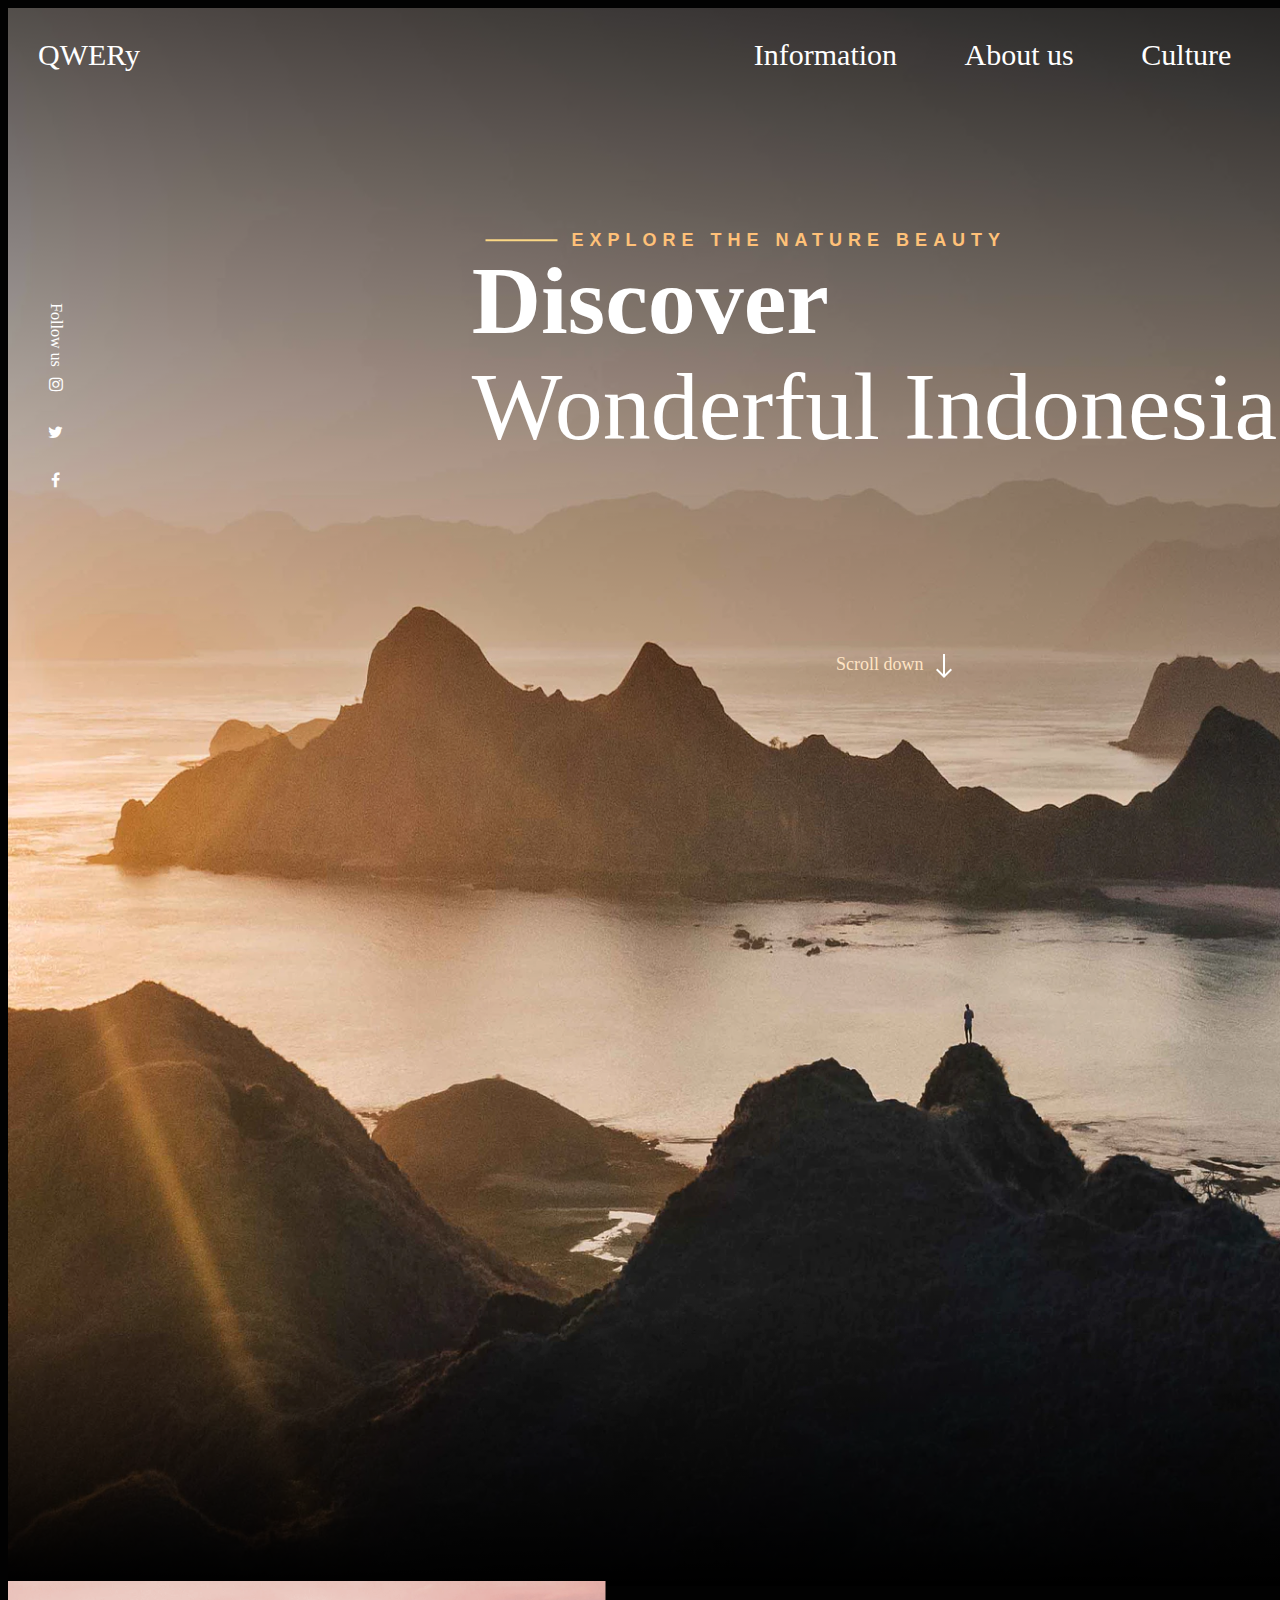
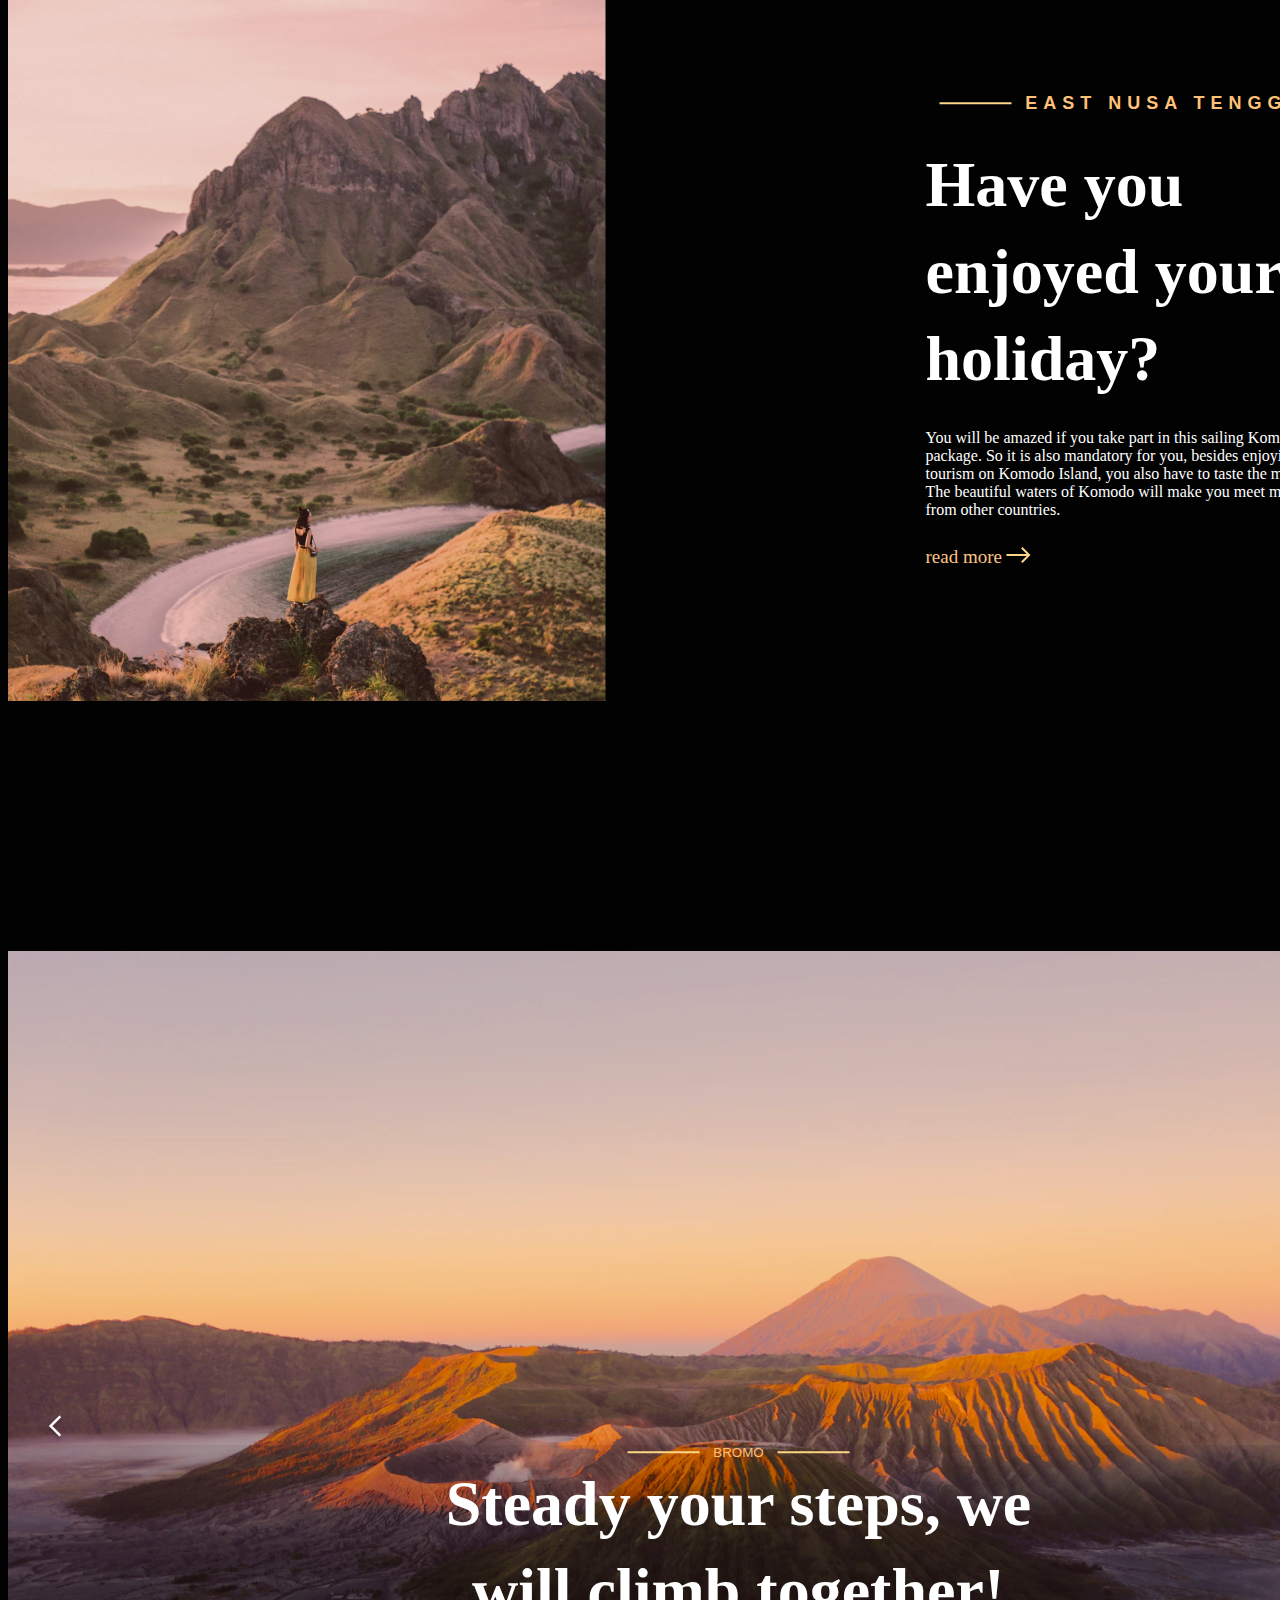
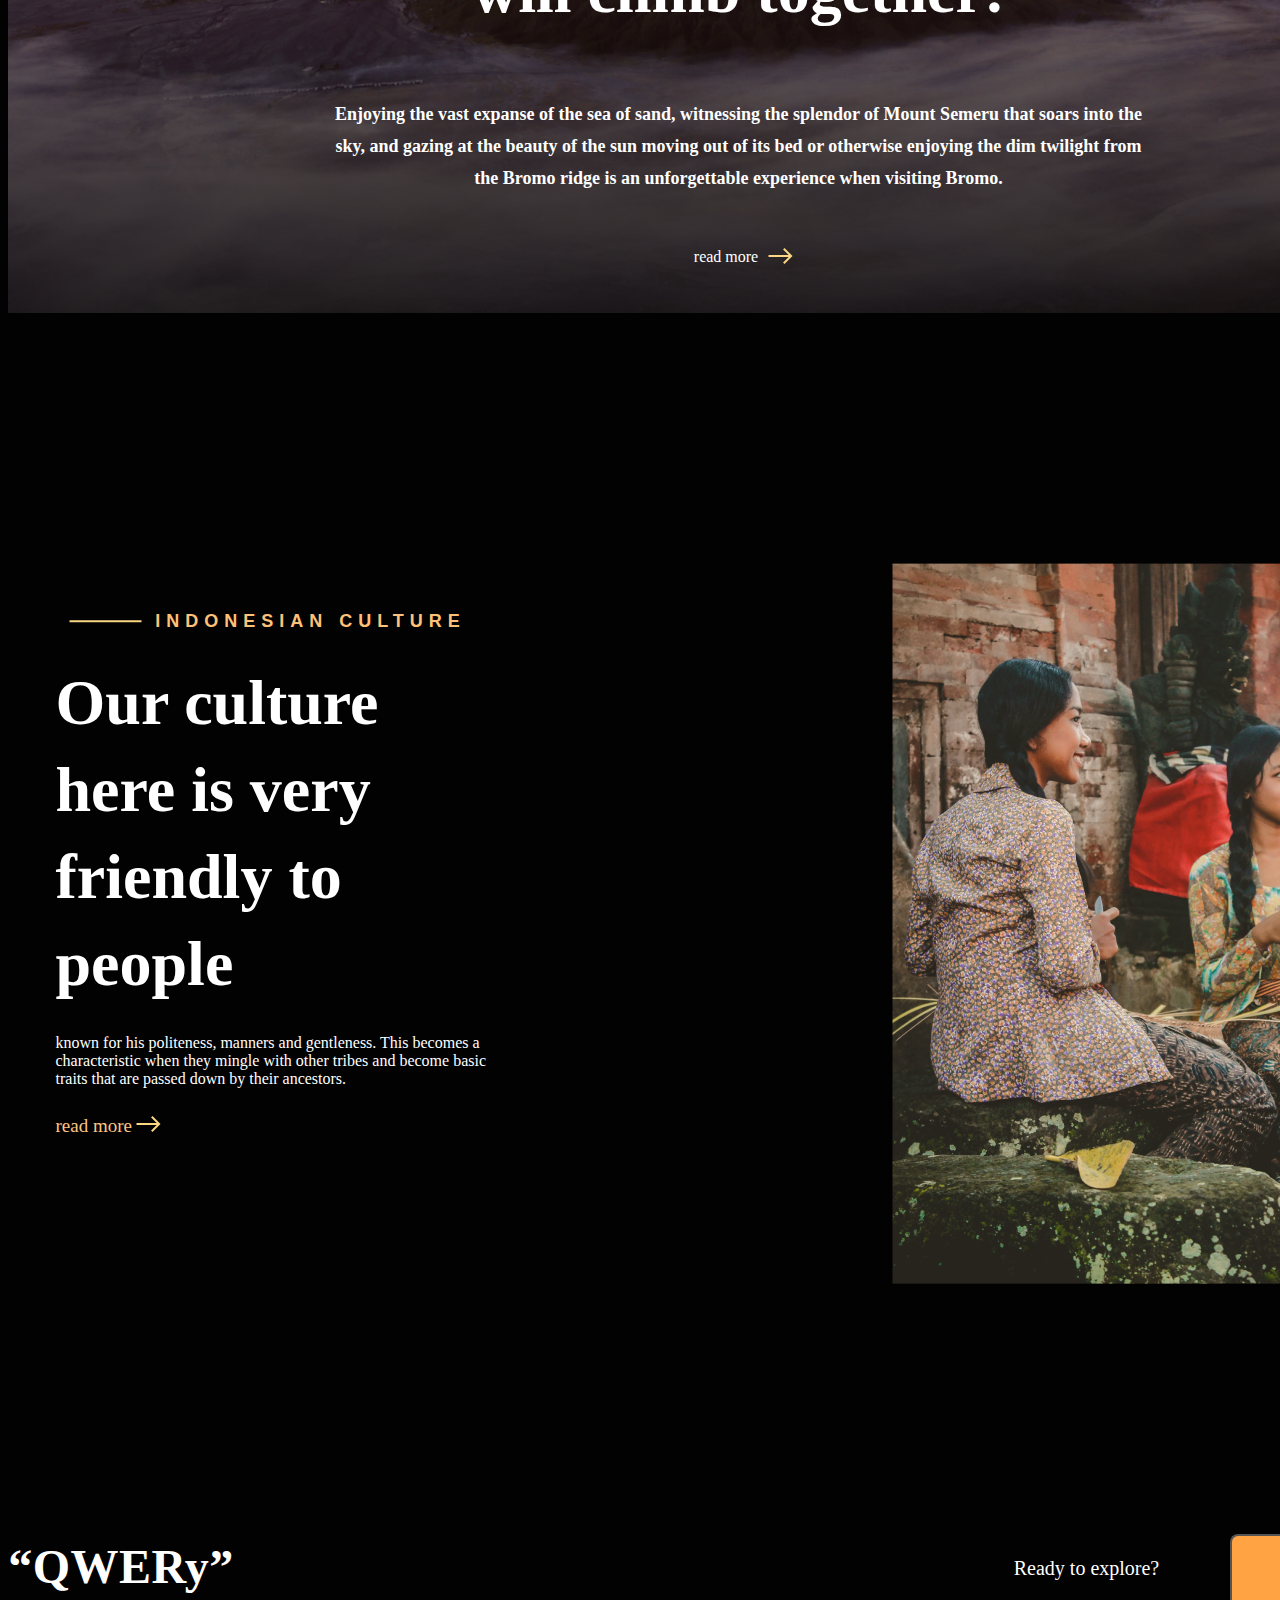
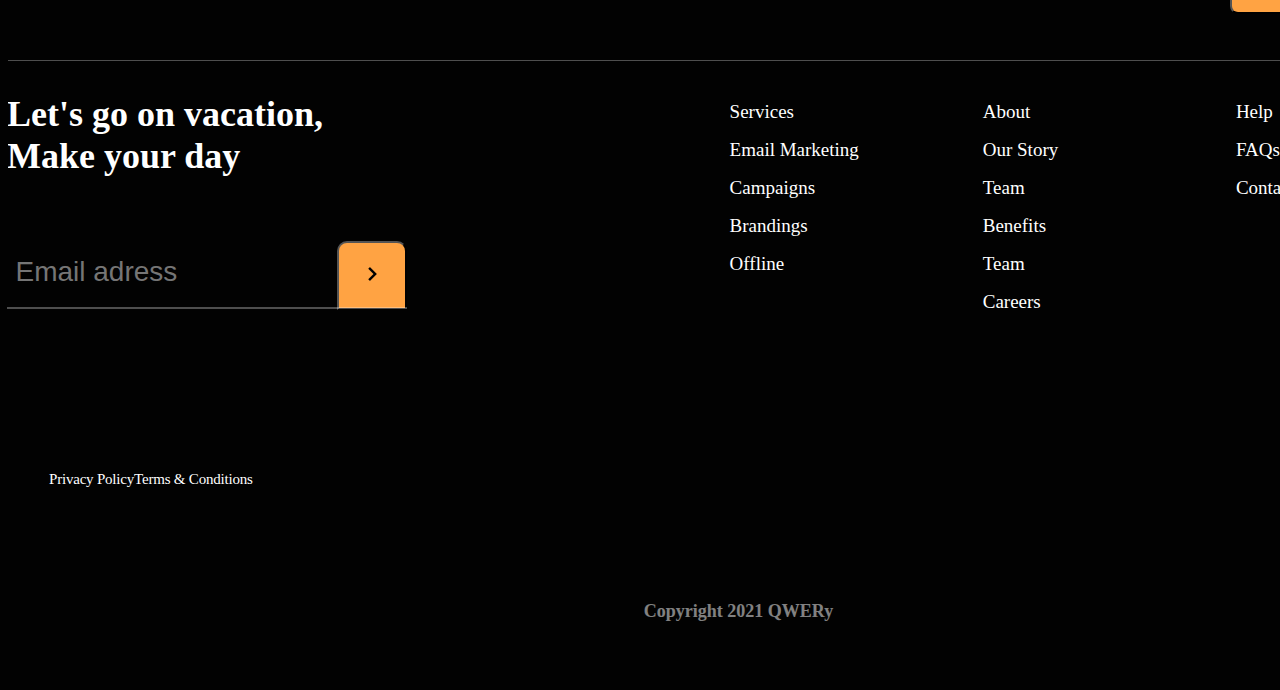
==== HW-4/index.html @ 254db84e "11" ====
<!DOCTYPE html>
<html lang="en">
<head>
    <meta charset="UTF-8">
    <meta http-equiv="X-UA-Compatible" content="IE=edge">
    <meta name="viewport" content="width=device-width, initial-scale=1.0">
    <title>Landingpage/main</title>
    <link rel="stylesheet" href="css/style.css">
    <link rel="stylesheet" href="https://cdnjs.cloudflare.com/ajax/libs/font-awesome/4.7.0/css/font-awesome.min.css">
</head>
          <body>
            <HEADA>
                <div class="logobackone">
                 <div class="bghero">
            <header>
        <qwerylogo>QWERy</qwerylogo>  
        <div class="button1">
        <img src="img\coolicon3.png">
        <search>Search</search>
        </div>
          <div class="nav-header">
       <a href="#">Information</a>
        <a href="#">About us</a>
        <a href="#">Culture</a>  
        </div>
            </header>
        <div class="social1">
                <ps>Follow us</ps>
                <a href="#" class="fa fa-instagram"></a> 
                <a href="#" class="fa fa-twitter"></a>  
                <a href="#" class="fa fa-facebook"></a>
                </div>
<contentfirst>
            <div class="undertitle">
                <pbexp>
                    <img src="img/Line1.png">
                </pbexp>
                    <t>explore the nature beauty</t>
                </div>
                <div class="title">
     <discov>Discover</discov>
     <br>
     <wondInd>Wonderful Indonesia</wondInd>
     <div class="moredown">
        <div class="arrow1">
        <img src="img\arrowdow.png">
        </div>
        <pscroll>Scroll down</pscroll>
    </div>
    </div>
    </div>
    <div class="bghero2">

    </div>
</div>
 
             </HEADA>
             </contentfirst>
<content>

        
       <contentsecond>
    <img src="img\image 1.png" class="im1">    
    <div class="contentt">
   <div class="undertitle">
        <pbexp>
        <img src="img/Line1.png">
    </pbexp>
    <t>east nusa tenggara</t>
</div>
    <p1>Have you enjoyed your holiday?</p1>
    <p2>You will be amazed if you take part in this sailing Komodo island tour package. So it is also mandatory for you, besides enjoying Komodo tourism on Komodo Island, you also have to taste the marine tourism. The beautiful waters of Komodo will make you meet many travelers from other countries.</p2>
<div class="more">
  <div class="arrow">
    <p3>read more</p3> 
    <img src="img\arrow_downward_24px.png">
   </div>     
    </div>
    </div>
                </contentsecond>  
        <content3>
                    <div class="contenincontent">
         <div class="image2">
    <div class="frame19">
            <div class="arrowleft">
        <img src="img\coolicon.png">
           </div>
          <div class="arrowright">
            <img src="img\cooliconrigh.png">
          </div>
   </div> 
   <div class="rectangle3">
   <div class="tagline2">
    <img src="img\Line1.png" class="img1">
<pb>bromo</pb>
<img src="img\Line2.png" class="img2">
</div>
    <div class="contxt">
        <p6>Steady your steps, we will climb together!</p6>
    <p5>Enjoying the vast expanse of the sea of ​​​​sand, witnessing the splendor of Mount Semeru that soars into the sky, and gazing at the beauty of the sun moving out of its bed or otherwise enjoying the dim twilight from the Bromo ridge is an unforgettable experience when visiting Bromo.</p5>
    <div class="more2">
        <div class="iconmore">
            <img src="img\arrow_downward_24px.png">
        </div>
        <readmore>read more</readmore>
       </div>
</div> 
 
 
   </div>
</div>
</div>
                </content3>
         <content4>
   
    <div class="contenttsecond">
        <div class="undertitle">
            <pbexp>
            <img src="img\Line1.png">
            </pbexp>
            <t>indonesian culture</t>
        </div>
    <p1>Our culture here is very friendly to people</p1>
    <p2>known for his politeness, manners and gentleness. This becomes a characteristic when they mingle with other tribes and become basic traits that are passed down by their ancestors.</p2>
    <div class="more">
        <div class="arrow">
            <p3>read more</p3>
            <img class="img3" src="img\arrow_downward_24px.png">
         </div>
</div>
</div>
<img src="img\01.png" class="im2">
                </content4>
      
      <footer>
    <div class="footer">
                 
      
      
     
    
<div class="row1">
    <q>QWERy</q>
    <div class="CTA">
       <button class="button">
        <gs>Get started</gs>
        </button>
          <div class="rte">
            <rte>Ready to explore?</rte>
        </div>
     </div>
     </div>
     <div class="divider"></div>
<div class="row2">
<div class="newsletter">
    <plets>Let's go on vacation, Make your day</plets>
   <div class="form">
     <submit>
        <button class="emailco">
            <img src="img\Path.png">
        </button>
     </submit>
     <div>
        <input type="Email-adress" id="Email-adress" placeholder="Email adress">
     </div> 
  
   <div class="rectanglex"> </div>
    
</div>
 </div>
        <div class="services">
    <a href="#" class="ser">Services</a><br>
    <a href="#" class="em">Email Marketing</a><br>
    <a href="#" class="camp">Campaigns</a><br>
    <a href="#" class="bra">Brandings</a><br>
    <a href="#" class="off">Offline</a><br>
        </div>
    <div class="services">
      <a href="#" class="bout">About</a><br>
      <a href="#" class="ous">Our Story</a><br>
      <a href="#" class="Team">Team</a><br>
      <a href="#" class="Benefits">Benefits</a><br>
      <a href="#" class="Team">Team</a><br>
      <a href="#" class="Careers">Careers</a>
     </div>
    <div class="services">
        <a href="#" class="help">Help</a><br>
        <a href="#" class="faqs">FAQs</a><br>
        <a href="#" class="contus">Contact Us</a>
     </div>
</div>
<div class="row3">
    <div class="social">
            <a href="#" class="fa fa-facebook"></a>
            <a href="#" class="fa fa-twitter"></a>  
            <a href="#" class="fa fa-instagram"></a>  
          </div>
          <pp>Privacy Policy</pp>
          <tc>Terms & Conditions</tc>
    </div>
<p7>Copyright 2021 QWERy</p7>

</div>
       </footer>
    </content>
    </qwery>
    </body>
    </html>
---- HW-4/css/style.css ----
html{

    width: 100%;
    max-width:100%;
    overflow-x:hidden;
}

  body
  {
    width: 100%;
    max-width: 100%;
    overflow-x: hidden;
  }
body{
    box-sizing: border-box;
    font-family: 'Inter','Source Sans Pro';
    font-style: normal;
    justify-content: center;
    text-align: -webkit-center;
    background: #020202;
}
.logobackone{
    background: url(../img/Rectangle1.png) ;
  width: 1920px;
  height: 1573px;
    }
.bghero{
    width: 1920px;
    height: 1200px;
background: linear-gradient(7deg, rgba(0, 0, 0, 0) 31.06%, #000000 108.93%);
}
.bghero2{
    width: 1920px;
height: 378px;


background: linear-gradient(360deg, #000000 0%, rgba(0, 0, 0, 0) 77.78%);
}
header{
    width: 1920px;
}
qwerylogo{
    float: left;
    padding: 1em;
    color: #FFFFFF;
    font-size: 30px;
}
.button1{
    width: 75px;
    float: right;
    font-size: 19px;
    padding: 2em 1em 0em;
    color: #FFFFFF;

}
.nav-header{
    align-items: center;
    color: #FFFFFF;
    font-size: 30px;
    padding: 1em;
}
a{
    text-decoration: none;
    color: #FFFFFF;
    padding: 1em;
}
a:hover{
    color: blueviolet;
    cursor: pointer;
    font-weight: 900;
}
.title{
width: 162px;
DISPLAY: block

}
discov{
    font-weight: 700;
    font-size: 96px;
    line-height: 100px;
    text-transform: capitalize;
    color: #FFFFFF;
}
wondInd{
    display: flex;
    width: 15em;
    font-size: 96px;
    color: #FFFFFF;
}
.moredown{
    width: 8em;
    padding: 12em 0em 0em 22em;
}
.arrow1{
    float: right;
}
pscroll{
    color: bisque;
    font-size: 18px;
}
content{
    display: flex;
    flex-direction: column;
    align-items: center;
    padding: 0px;
    gap: 250px;
    width: 1461px;
    height: 3901px;
}
contentfirst{
    display: inline-grid;
    padding: 8em;
    width: 68em;

}
.undertitle{
   float: left;
   display: flex;
   font: -webkit-control;
}
t{
    font-weight: 700;
    font-size: 18px;
    letter-spacing: 6px;
    text-transform: uppercase;
    color: #FFC178;
}
pbexp{
    padding: 0em 1em;
    vertical-align: top;
}
.social1{
    float: left;
    padding: 13em 0em 0em 0em;
    display: inline-grid;
}
ps{
    transform: rotate(90deg);
    padding: 1em;
    color: #FFFFFF;
}

contentsecond{ 
    width: 1462px;
}
.im1{
    float: left;
}
.im2{
    float: right;
}
.contentt{
    display: flex;
    flex-direction: column;
    align-items: flex-start;
    gap: 27px;
    width: 27em;
    padding: 7em;
    float: right;
}
.contenttsecond{
    display: flex;
    flex-direction: column;
    align-items: flex-start;
    gap: 27px;
    width: 27em;
    float: left;
    padding: 3em;
}
p1{
    font-size: 64px;
    line-height: 87px;
    color: #FFFFFF;
    font-weight: 700;
    width: 6em;
    text-align: start;
}
p2{
    width: 29em;
    text-align: left;
    color: #FFFFFF;
}
p3{
    font-size: 19px;
    color: #fcc484;
}
.image2{
    width: 1461px;
height: 962px;
background: url(../img/image2.png);
z-index: 100;
}
readmore{
    color: #FFFFFF;
}
p6{
    font-weight: 700;
    font-size: 64px;
    line-height: 87px;
    padding: 0em 0em 1em 0em;
    color: #FFFFFF;
    width: 10em;
    display: flex;
}
p5{
    width: 46em;
    height: 96px;
    font-weight: 600;
    font-size: 18px;
    line-height: 32px;
    padding: 0em 0em 3em 0em;
    display: flex;
    color: #FFFFFF;
}

.rectangle3{
    width: 1461px;
    height: 468px;
    background: linear-gradient(360deg, rgba(0, 0, 0, 0.75) 0%, rgba(0, 0, 0, 0) 109.55%);
}
.tagline2{
    font: -webkit-control;
    display: flex;
    align-items: center;
    justify-content: center;
    gap: 1em;
}
.frame19{
    display: flex;
    flex-direction: row;
    align-items: flex-start;
    padding: 29em 0em 0em 0em;
    gap: 1329px;


    width: 1389px;
    height: 30px;
}
.more2{
    width: 108px;
}
.iconmore{
    float: right;
}
pb{
    color: #FFC178;
    text-transform: uppercase;
}
pi{
    font-family: 'Open Sans';
    font-style: normal;
    font-weight: 700;
    font-size: 18px;
    line-height: 25px;
    letter-spacing: 6px;
    text-transform: uppercase;
    color: #FBD784;
}
content4{
 width: 1462px;
}

.footer{
    width: 1463px;
    height: 720px;
}
.row1{
    width: 1460.72px;
    height: 125.83px;
}
.newsletter{
    display: flex;
    flex-direction: column;
    align-items: flex-start;
    padding: 0em 19em 0em 0em ;
    gap: 50px;
    width: 399.6px;
    height: 221px;  
    text-align: -webkit-left;
}
p7{
    font-family: 'Open Sans';
    font-style: normal;
    font-weight: 600;
    font-size: 18px;
    line-height: 32px;
    text-align: center;
    color: #FFFFFF;
    opacity: 0.5;
}
.row3{
    width: 1379px;
    padding: 8em 0em 6em 0em;
    height: 30px;
}
tc,pp{
    font-family: 'DM Sans';
    font-style: normal;
    font-weight: 400;
    font-size: 15px;
    line-height: 20px;
    letter-spacing: -0.204545px;
    color: #FFFFFF;
    float: left;
}
.social{
    float: right;
}
.row2{
    height: 248px;
    display: flex;
    margin-top: 2em;
}
.services{
    font-family: 'Open Sans';
    font-style: normal;
    font-weight: 400;
    font-size: 19px;
    line-height: 2em;
    width: 25em;
    color: #FFFFFF;
    text-align: left;
}
q{
    font-family: 'Open Sans';
    font-style: normal;
    font-weight: 700;
    font-size: 48px;
    line-height: 65px;
    letter-spacing: 0.01em;
    text-transform: capitalize;
    color: #FFFFFF;
    float: left;
}
.CTA{
    width: 585.38px;
    height: 69.14px;
    float: right;
}
.button{
    background: #FFA343;
    border-radius: 8px;
    Width:239.35px;
    Height:80px;
    float: right;
}
.button:hover{
    background: aqua;
    cursor: pointer;
}
.rte{
    color: #FFFFFF;
    white-space: pre;
    font-size: 20px;
}
gs{
    font-family: 'DM Sans';
font-style: normal;
font-weight: 700;
font-size: 17px;
line-height: 22px;

color: #000000;
    vertical-align: text-top;
}
.form{
    display: inline-flex;
    flex-direction: row-reverse;
    align-items: flex-start;
    width: 399.6px;
    height: 70.52px;

}

plets{
    width: 361px;
    height: 98px;
    
    font-family: 'Open Sans';
    font-style: normal;
    font-weight: 700;
    font-size: 36px;
   
    
    color: #FFFFFF;
}
.divider{
    width: 1460.72px;
    height: 1.38px;
    left: 0.14px;
    top: 124.44px;

    background: #FFFFFF;
    mix-blend-mode: normal;
    opacity: 0.3;
}
.emailco{
    width: 69.14px;
    height: 69.14px;
    background: #FFA343;
    border-top-left-radius: 10px;
    border-top-right-radius: 10px;
}
input{
    width: 320px;
    height: 60px;
    background: none;
    border: none;
    text-align: start;
    color: #FFFFFF;
    font-size: 28px;
}
.rectanglex{
    background: #FFFFFF;
    mix-blend-mode: normal;
    opacity: 0.3;
    height: 1.8px;
    width: 25em;
    position: absolute;
    margin-top: 4.1em;
}
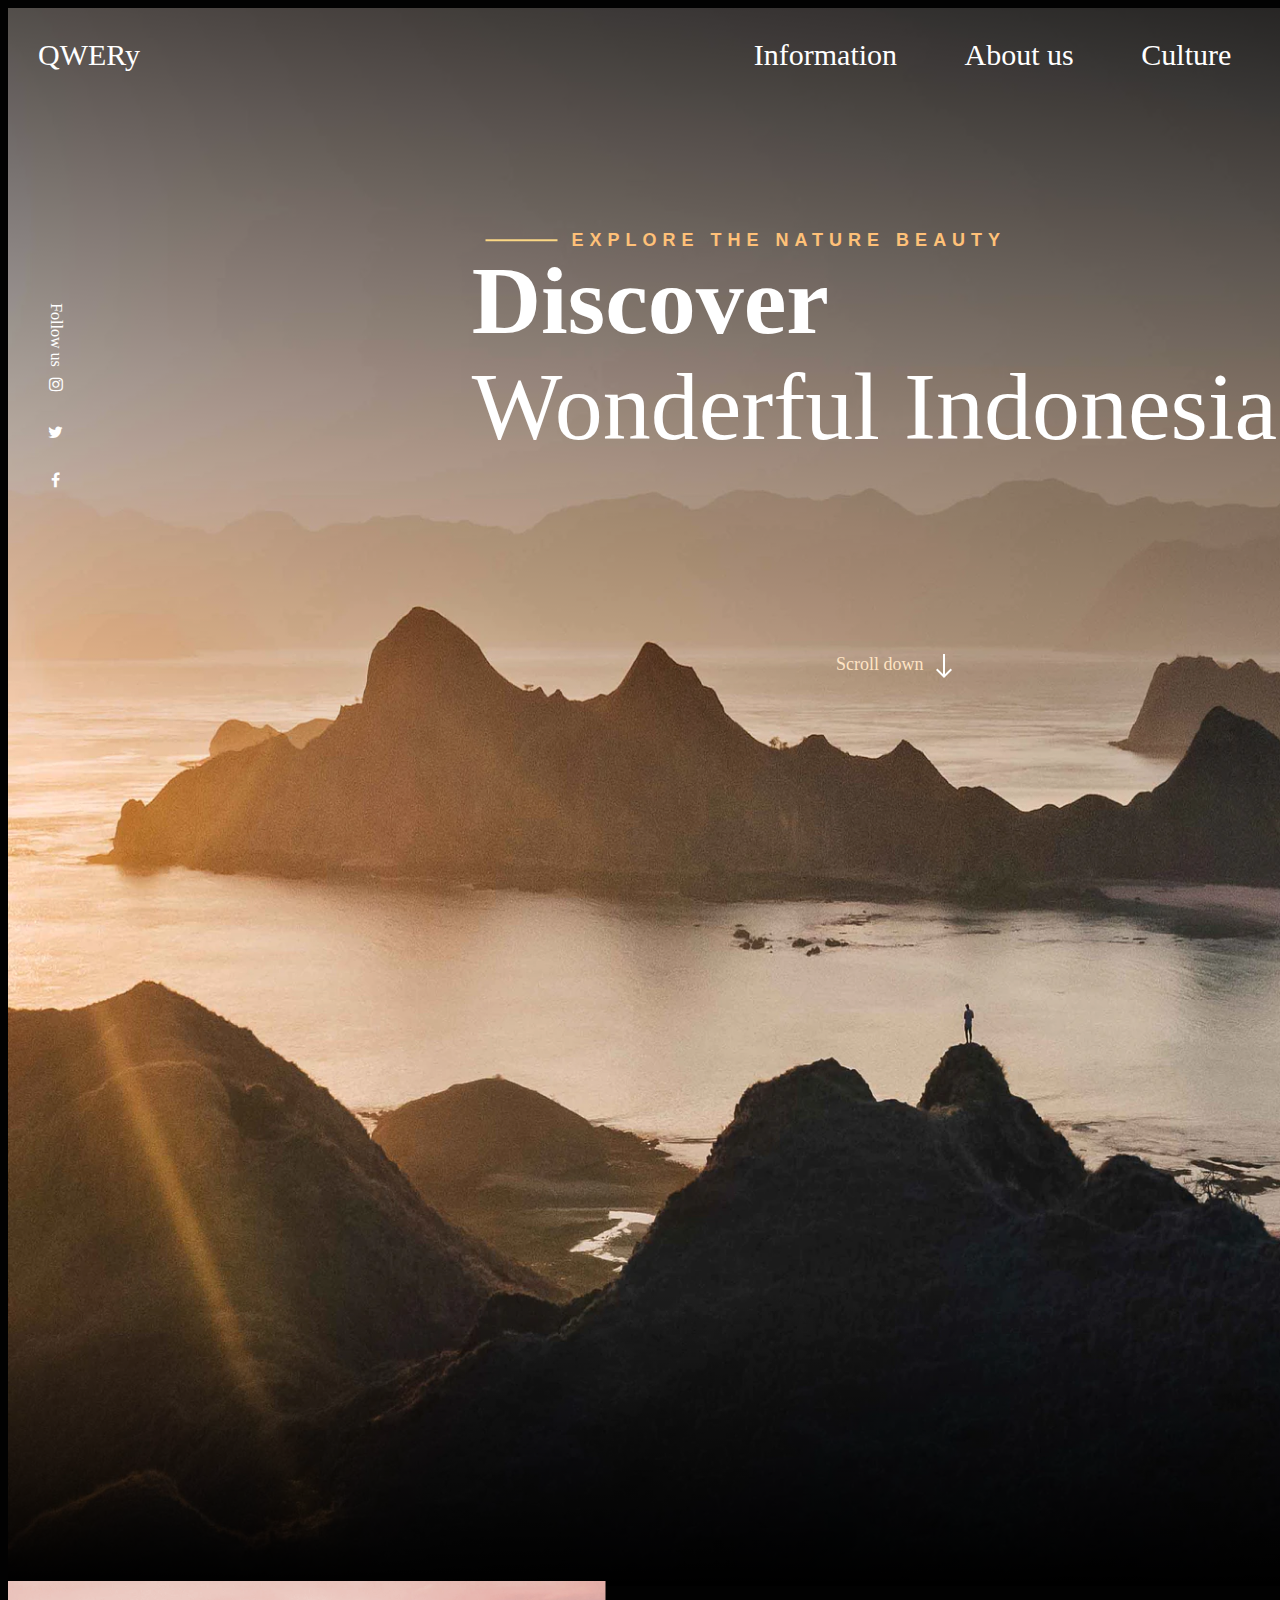
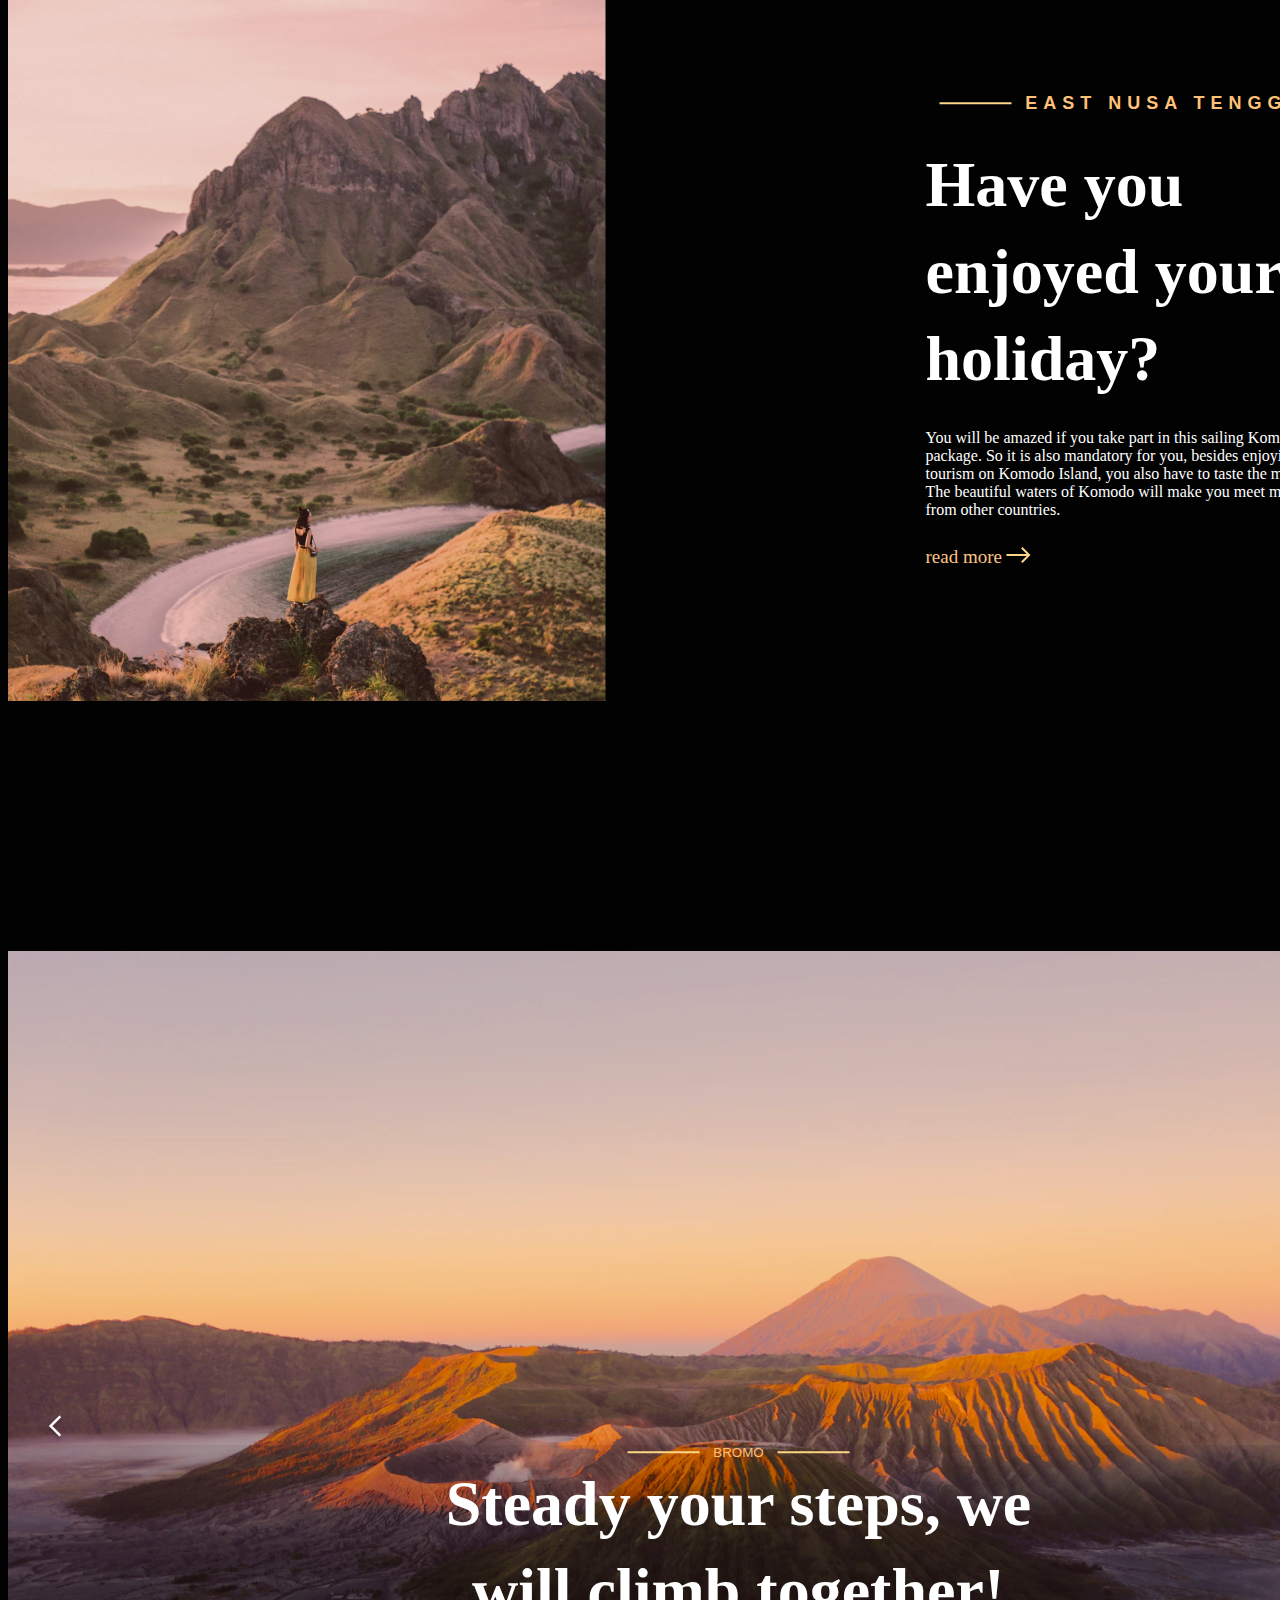
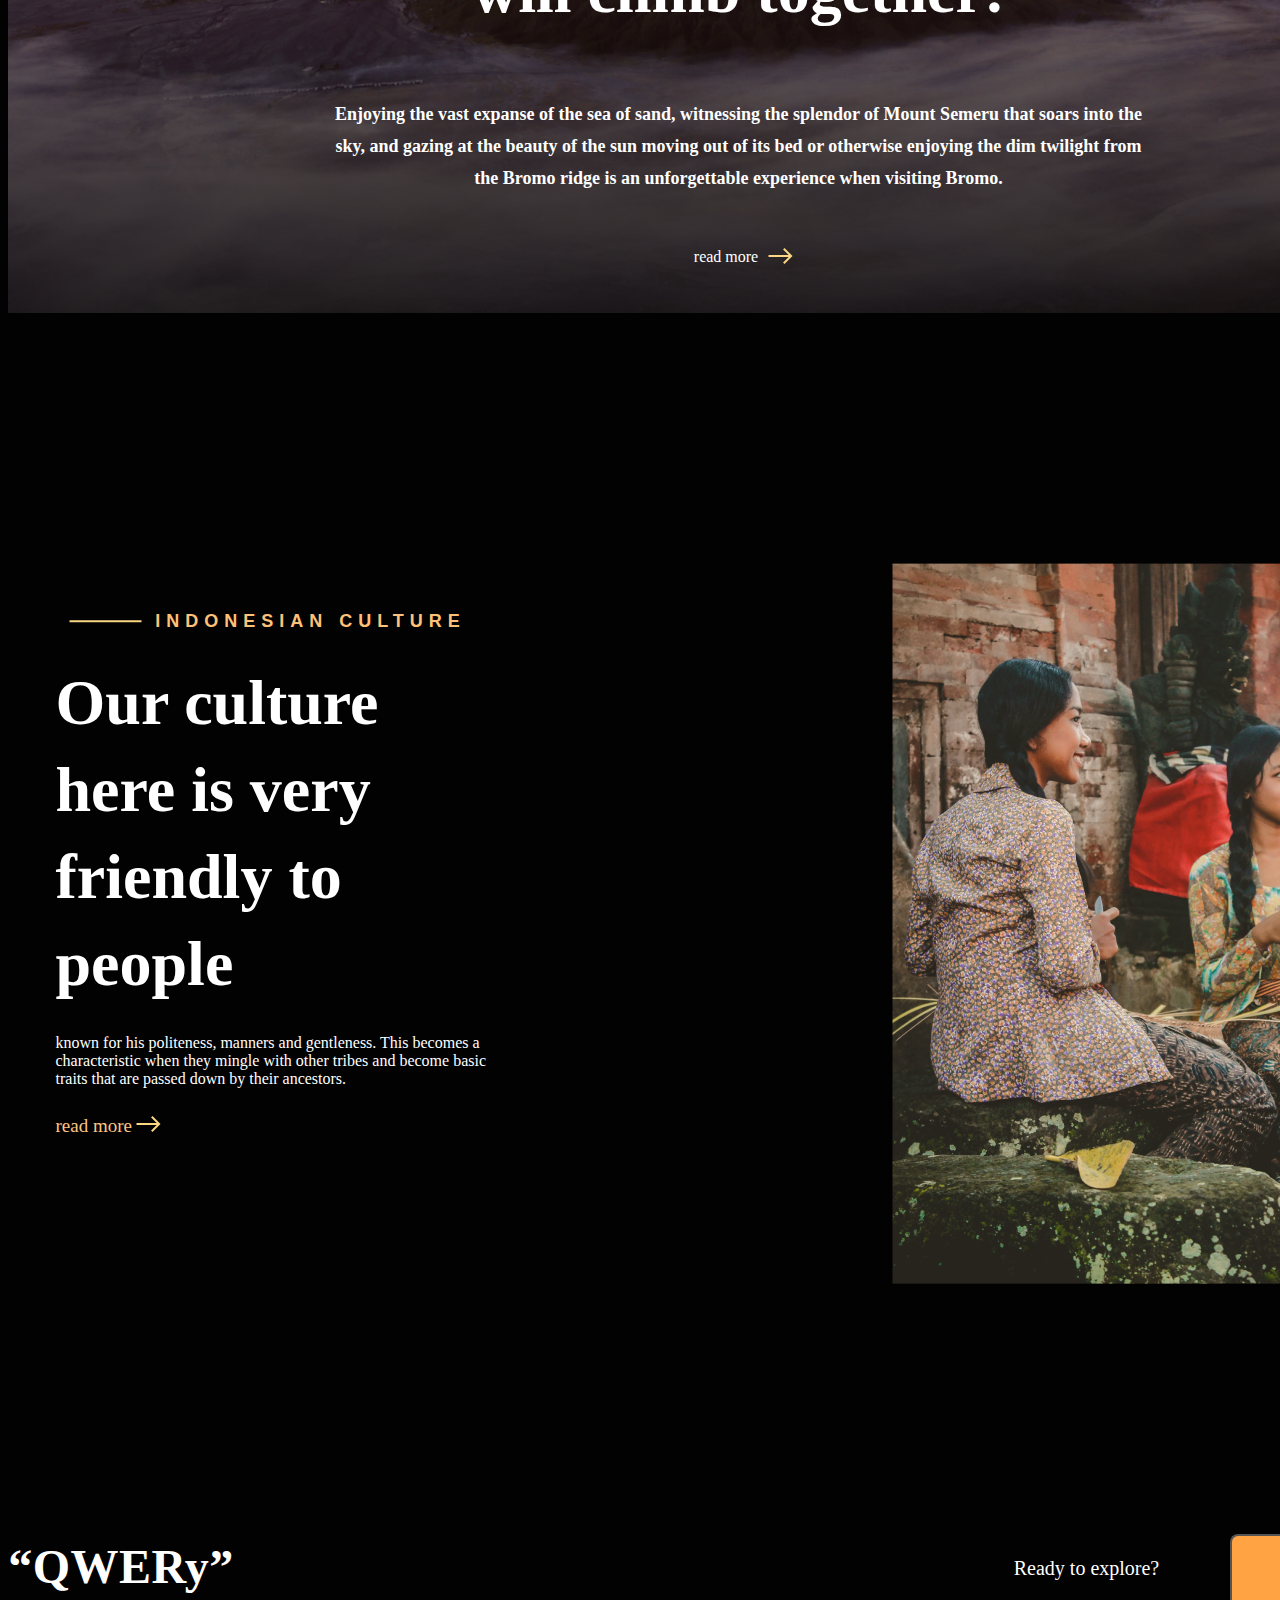
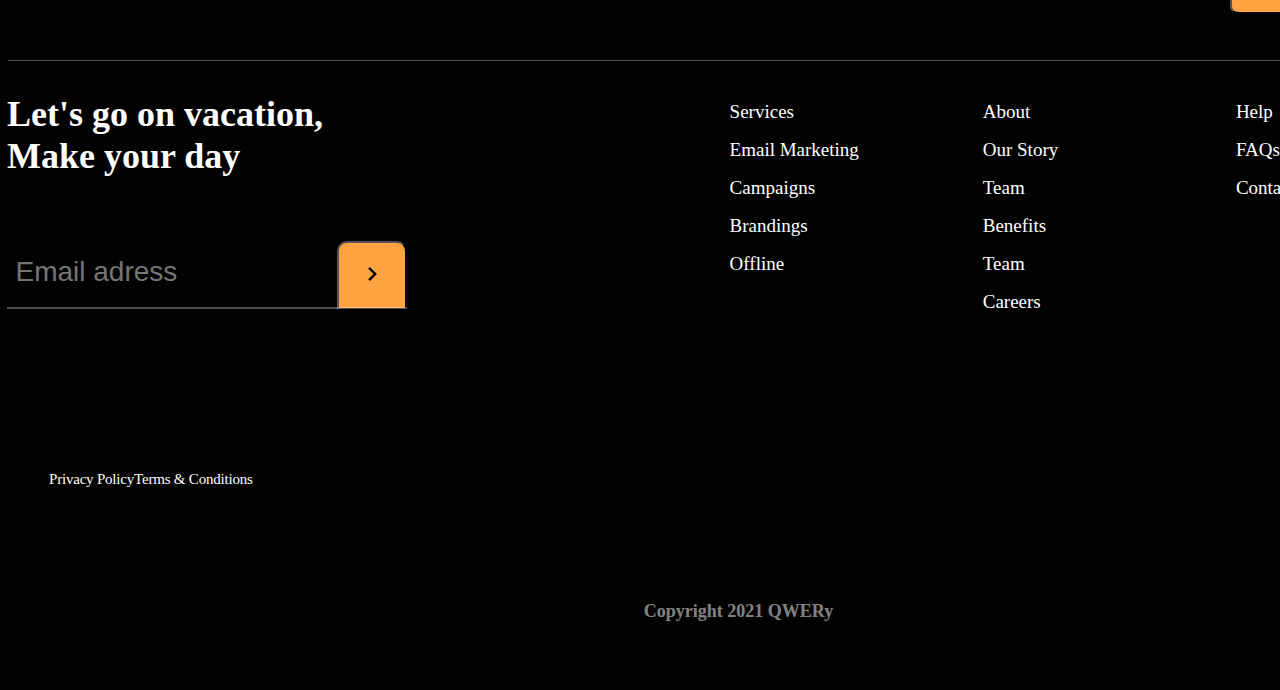
==== commit eee6ca18: "11" ====
--- a/HW-4/index.html
+++ b/HW-4/index.html
@@ -14,6 +14,7 @@
                  <div class="bghero">
             <header>
         <qwerylogo>QWERy</qwerylogo>  
+         
         <div class="button1">
         <img src="img\coolicon3.png">
         <search>Search</search>
--- a/HW-4/css/style.css
+++ b/HW-4/css/style.css
@@ -1,18 +1,8 @@
-
-
-
-html{
-
-    width: 100%;
-    max-width:100%;
-    overflow-x:hidden;
-}
-
   body
   {
     width: 100%;
     max-width: 100%;
-    overflow-x: hidden;
+    scroll-snap-align: center;
   }
 body{
     box-sizing: border-box;
@@ -348,23 +338,33 @@
     float: right;
 }
 .button:hover{
-    background: aqua;
+    background: blue;
     cursor: pointer;
+   
 }
 .rte{
     color: #FFFFFF;
     white-space: pre;
     font-size: 20px;
 }
+.rte:hover{
+    color: #FFFFFF;
+    font-size: 22px;
+    cursor: pointer;
+}
 gs{
     font-family: 'DM Sans';
-font-style: normal;
-font-weight: 700;
-font-size: 17px;
-line-height: 22px;
-
-color: #000000;
+    font-style: normal;
+    font-weight: 700;
+    font-size: 17px;
+    line-height: 22px;
+
+    color: #000000;
     vertical-align: text-top;
+}
+gs:hover{
+    color: yellow;
+    font-size: 25px;
 }
 .form{
     display: inline-flex;
@@ -403,6 +403,11 @@
     background: #FFA343;
     border-top-left-radius: 10px;
     border-top-right-radius: 10px;
+}
+.emailco:hover{
+    background: blue;
+    color: gold;
+    cursor: pointer;
 }
 input{
     width: 320px;
